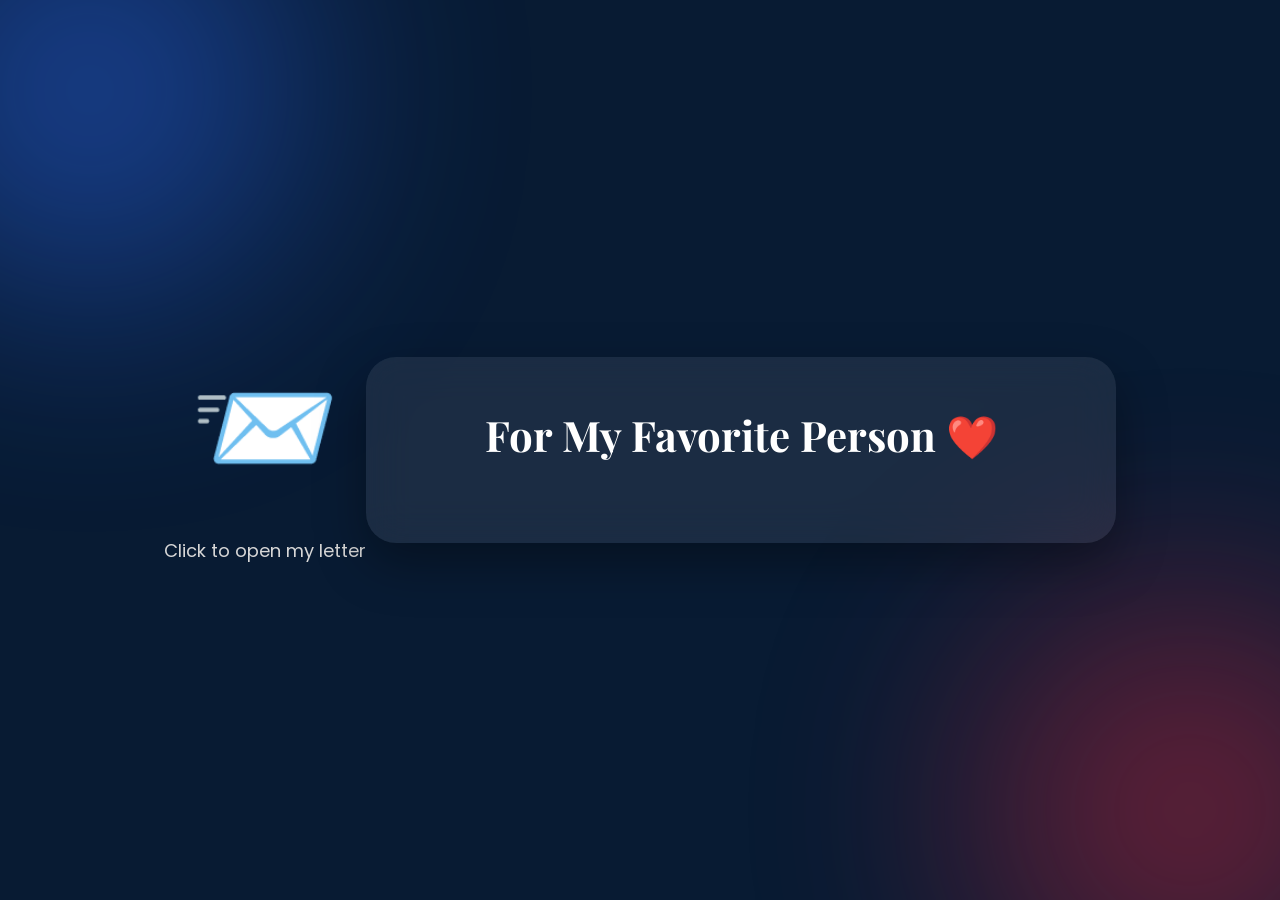
==== letter.html @ ba027fb1 "Initial commit" ====
<!DOCTYPE html>
<html lang="en">
<head>
    <meta charset="UTF-8">
    <meta name="viewport"
          content="width=device-width, initial-scale=1.0">

    <title>My Letter ❤️</title>

    <link rel="preconnect"
          href="https://fonts.googleapis.com">

    <link rel="preconnect"
          href="https://fonts.gstatic.com"
          crossorigin>

    <link href="https://fonts.googleapis.com/css2?family=Playfair+Display:wght@700&family=Poppins:wght@300;400;600&display=swap"
          rel="stylesheet">

    <link rel="stylesheet"
          href="letter.css">
</head>
<body>
<div id="hearts"></div>
    <div class="background">
        <div class="blob blue"></div>
        <div class="blob red"></div>
    </div>

    <section class="letter-page">

        <div id="envelope">

            📨

            <p>
                Click to open my letter
            </p>

        </div>

        <div id="letterCard" class="hidden">

            <h1>
                For My Favorite Person ❤️
            </h1>

            <p id="letterText"></p>

        </div>

        <audio id="letterMusic">
        <source
            src="assets/music/make-you-feel-my-love.mp3"
            type="audio/mpeg">
    </audio>

    </section>
     <div id="endingMessage" class="hidden">

    <h2>
        Thank you for reading our story ❤️
    </h2>

    <p>
        Every memory has a melody,
        and every melody reminds me of you.
    </p>
    <p class="credit">
    Made with ❤️ by Rillzzz_15
    </p>

    <button id="restartButton">
        ↺ Play Again
    </button>

</div>

    <script src="letter.js"></script>

</body>
</html>
---- letter.css ----
/* ======================================
   RESET
====================================== */

*{
    margin:0;
    padding:0;
    box-sizing:border-box;
}

body{
    font-family:"Poppins",sans-serif;
    background:#081B33;
    color:white;
    overflow-y:auto;
    overflow-x:hidden;
}

/* ======================================
   BACKGROUND
====================================== */

.background{
    position:fixed;
    inset:0;
    z-index:-2;
}

.blob{
    position:absolute;
    width:420px;
    height:420px;
    border-radius:50%;
    filter:blur(120px);
    opacity:.45;
}

.blue{
    background:#2E6EFF;
    top:-120px;
    left:-120px;
}

.red{
    background:#D7263D;
    bottom:-120px;
    right:-120px;
}

/* ======================================
   PAGE
====================================== */

.letter-page{
    min-height:100vh;
    display:flex;
    justify-content:center;
    align-items:center;
    padding:30px;
    text-align:center;
}

/* ======================================
   ENVELOPE
====================================== */

#envelope{
    cursor:pointer;
    transition:.4s;
}

#envelope:hover{
    transform:translateY(-10px);
}

#envelope{
    font-size:120px;
}

#envelope p{
    font-size:18px;
    color:#D7D7D7;
    margin-top:20px;
}

/* ======================================
   LETTER CARD
====================================== */

#letterCard{
    width:750px;
    max-width:95%;
    padding:50px;
    background:rgba(255,255,255,.08);
    backdrop-filter:blur(20px);
    border-radius:30px;
    box-shadow:0 20px 50px rgba(0,0,0,.35);

    display:flex;
    flex-direction:column;
    gap:30px;

    animation:fadeLetter .8s ease;

    max-height:80vh;
    overflow-y:auto;
}

#letterCard h1{
    font-family:"Playfair Display",serif;
    font-size:42px;
}

#letterText{
    font-size:20px;
    line-height:2;
    color:#E5E5E5;
    white-space:pre-line;
}

/* ======================================
   HIDDEN
====================================== */

.hidden{
    display:none;
}

/* ======================================
   RESPONSIVE
====================================== */
@keyframes fadeLetter{

    from{
        opacity:0;
        transform:translateY(40px);
    }

    to{
        opacity:1;
        transform:translateY(0);
    }

}

@media(max-width:768px){

    #envelope{
        font-size:90px;
    }

    #letterCard{
        padding:35px;
    }

    #letterCard h1{
        font-size:32px;
    }

    #letterText{
        font-size:17px;
    }
}
#hearts{
    position:fixed;
    inset:0;
    pointer-events:none;
    overflow:hidden;
}

.floating-heart{
    position:absolute;
    font-size:24px;
    animation:fall 6s linear forwards;
}

@keyframes fall{

    from{
        transform:
            translateY(-100px);
        opacity:1;
    }

    to{
        transform:
            translateY(110vh);
        opacity:0;
    }

}
#endingMessage{
    margin-top:60px;
    text-align:center;
    margin-bottom:60px;

    opacity:0;
    transform:translateY(30px);
    transition:1s;
}

#endingMessage.show{
    opacity:1;
    transform:translateY(0);
}

#endingMessage h2{
    font-family:"Playfair Display",serif;
    font-size:42px;
    margin-bottom:20px;
}

#endingMessage p{
    color:#D7D7D7;
    line-height:2;
    margin-bottom:35px;
}
.credit{
    margin-top:50px;
    color:#999;
    font-size:14px;
    letter-spacing:2px;
}

#restartButton{
    margin-top:40px;
    padding:18px 45px;
    border:none;
    border-radius:50px;

    background:linear-gradient(
        135deg,
        #D7263D,
        #FF4F7A
    );

    color:white;
    font-size:18px;
    font-weight:600;
    cursor:pointer;

    transition:all .4s ease;

    box-shadow:
        0 10px 30px rgba(215,38,61,.35);

    position:relative;
    overflow:hidden;
}

#restartButton:hover{
    transform:
        translateY(-5px)
        scale(1.05);

    box-shadow:
        0 15px 40px rgba(255,79,122,.5);
}
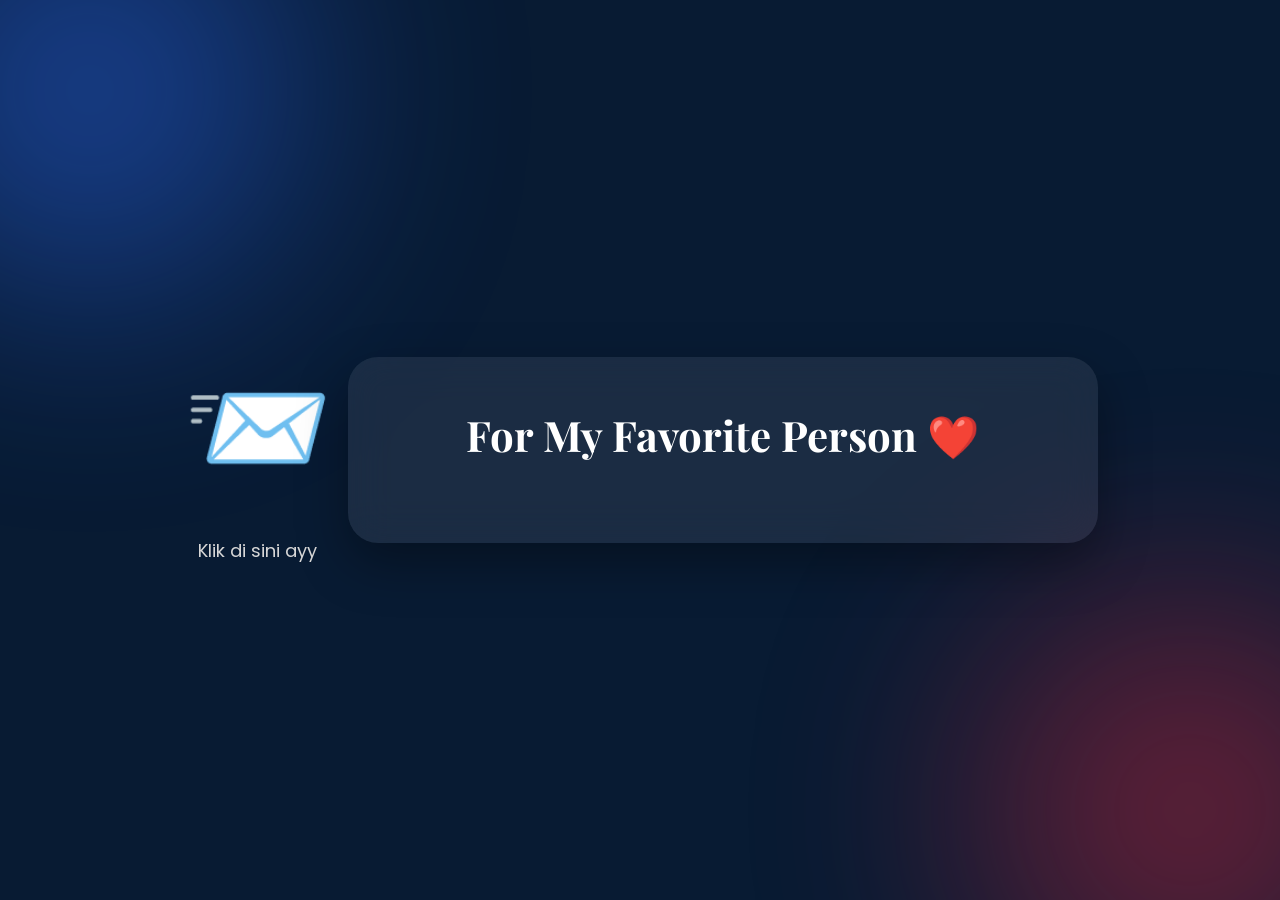
==== commit 407d7fd2: "anjay" ====
--- a/letter.html
+++ b/letter.html
@@ -5,7 +5,7 @@
     <meta name="viewport"
           content="width=device-width, initial-scale=1.0">
 
-    <title>My Letter ❤️</title>
+    <title>Surat Kecilku ❤️</title>
 
     <link rel="preconnect"
           href="https://fonts.googleapis.com">
@@ -34,7 +34,7 @@
             📨
 
             <p>
-                Click to open my letter
+                Klik di sini ayy
             </p>
 
         </div>
@@ -59,12 +59,11 @@
      <div id="endingMessage" class="hidden">
 
     <h2>
-        Thank you for reading our story ❤️
+        Terima Kasih udah hadir di hidup aku ❤️
     </h2>
 
     <p>
-        Every memory has a melody,
-        and every melody reminds me of you.
+        Meskipun mungkin ini ga selamanya, tapi aku bahagia bisa kenal dan sayang sama kamu
     </p>
     <p class="credit">
     Made with ❤️ by Rillzzz_15
--- a/letter.css
+++ b/letter.css
@@ -67,6 +67,7 @@
 #envelope{
     cursor:pointer;
     transition:.4s;
+    margin-right: 15px;
 }
 
 #envelope:hover{
@@ -197,6 +198,8 @@
     opacity:0;
     transform:translateY(30px);
     transition:1s;
+    margin-left: 20px;
+    margin-right: 20px;
 }
 
 #endingMessage.show{
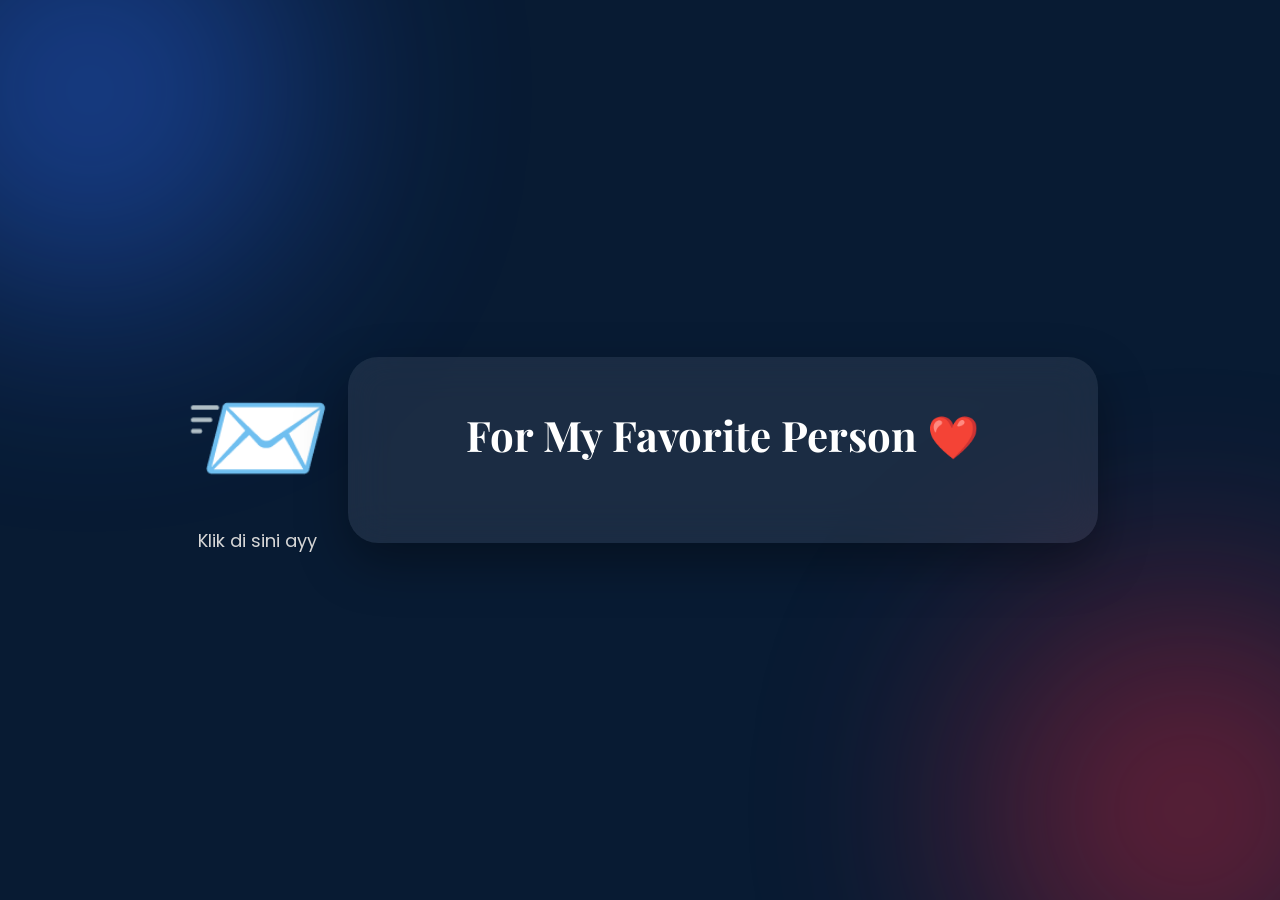
==== commit f14745bb: "asik" ====
--- a/letter.html
+++ b/letter.html
@@ -67,6 +67,7 @@
     </p>
     <p class="credit">
     Made with ❤️ by Rillzzz_15
+    Oh ya selamat bernyanyi wkwk
     </p>
 
     <button id="restartButton">
--- a/letter.css
+++ b/letter.css
@@ -81,7 +81,6 @@
 #envelope p{
     font-size:18px;
     color:#D7D7D7;
-    margin-top:20px;
 }
 
 /* ======================================
